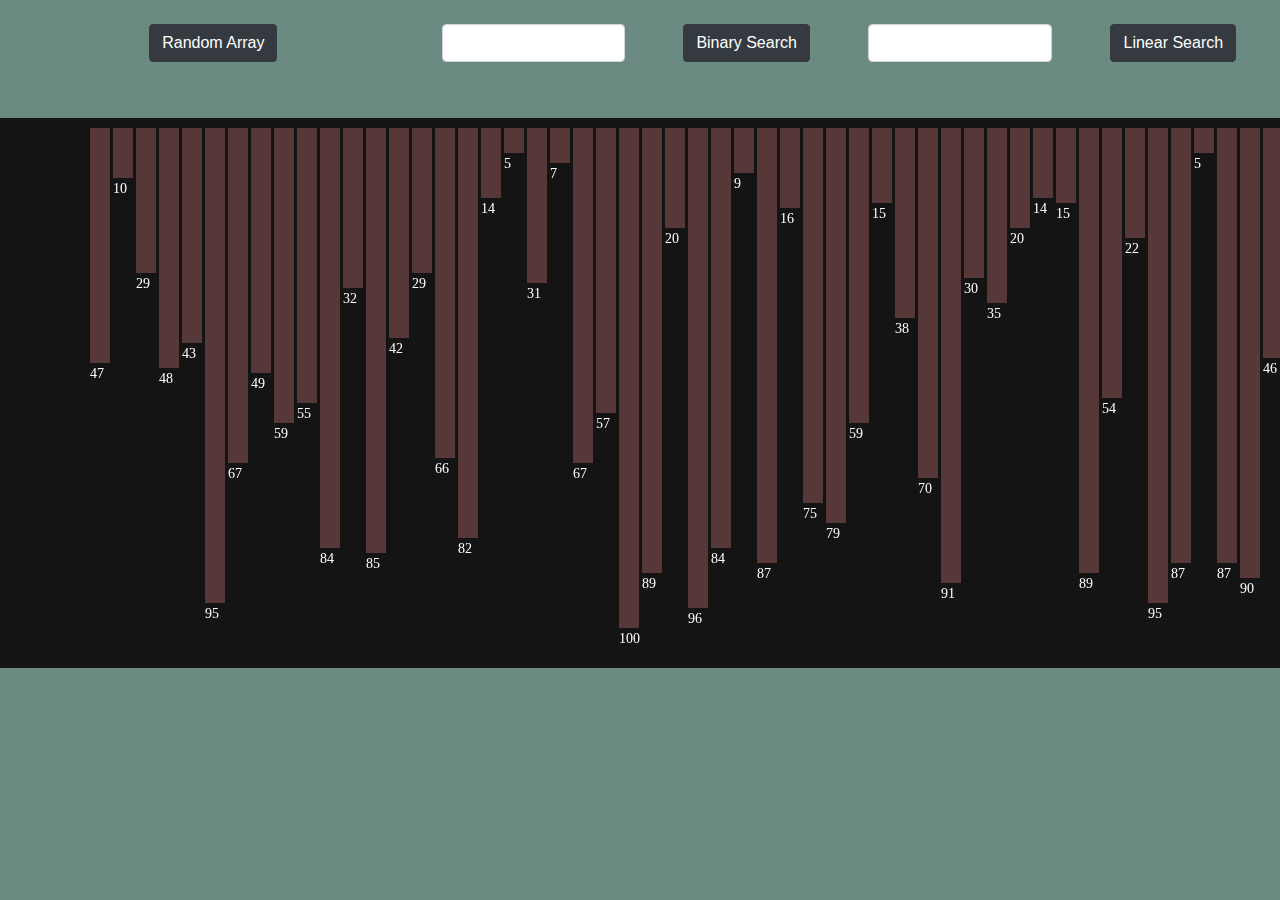
==== searching/index.html @ ffb3bcfe "add searching and soring" ====
<!DOCTYPE html>
<html lang="en">
  <head>
    <!-- Required meta tags -->
    <meta charset="utf-8">
    <meta name="viewport" content="width=device-width, initial-scale=1, shrink-to-fit=no">

    <!-- Bootstrap CSS -->
    <link rel="stylesheet" href="https://stackpath.bootstrapcdn.com/bootstrap/4.3.1/css/bootstrap.min.css" integrity="sha384-ggOyR0iXCbMQv3Xipma34MD+dH/1fQ784/j6cY/iJTQUOhcWr7x9JvoRxT2MZw1T" crossorigin="anonymous">
    <script src="https://code.jquery.com/jquery-3.3.1.slim.min.js" integrity="sha384-q8i/X+965DzO0rT7abK41JStQIAqVgRVzpbzo5smXKp4YfRvH+8abtTE1Pi6jizo" crossorigin="anonymous"></script>
    <script src="https://cdnjs.cloudflare.com/ajax/libs/popper.js/1.14.7/umd/popper.min.js" integrity="sha384-UO2eT0CpHqdSJQ6hJty5KVphtPhzWj9WO1clHTMGa3JDZwrnQq4sF86dIHNDz0W1" crossorigin="anonymous"></script>
    <script src="https://stackpath.bootstrapcdn.com/bootstrap/4.3.1/js/bootstrap.min.js" integrity="sha384-JjSmVgyd0p3pXB1rRibZUAYoIIy6OrQ6VrjIEaFf/nJGzIxFDsf4x0xIM+B07jRM" crossorigin="anonymous"></script>
  </body>
    <title>Searching</title>
  </head>
  <body style="background-color: #6a8a82;">
     <!-- 2b2b29  92053a-->
    <br>
        <div class="container-fluid">
            <div class="row">
                        <div class="col-lg-4 col-md-4 text-center">
                            <button id="generate" class="btn btn-primary btn-dark" >Random Array</button>
                        </div>
                        <div class="col-lg-2 col-md-2 text-center">
                            <input type="number" id="bkey" class="form-control">
                        </div>
                        <div class="col-lg-2 col-md-2 text-center">
                            <button id="binary" class="btn btn-primary btn-dark" >Binary Search</button>
                        </div>
                        <div class="col-lg-2 col-md-2 text-center">
                            <input type="number" id="lkey" class="form-control">
                        </div>
                        <div class="col-lg-2 col-md-2 text-center">
                            <button id="linear" class="btn btn-primary btn-dark" >Linear Search</button>
                        </div>

                </div>
            </div>
            <br>
            <h1 id="result" style="text-align: center;"></h1>
            <br>
            <canvas style="background-color: #141414;" id="canvas"></canvas>
        </div>
        <script src="main.js"></script>
</html>
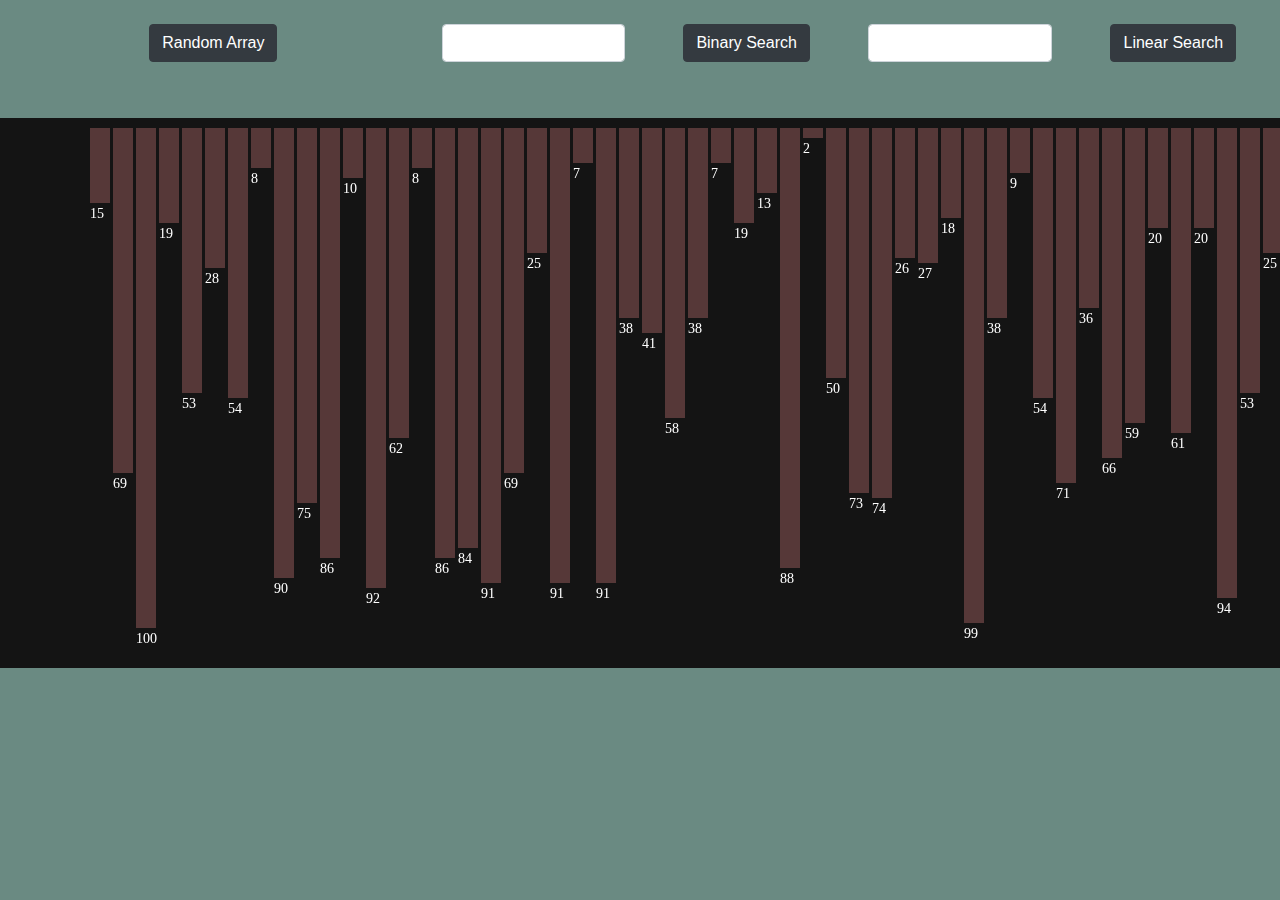
==== commit d5121a39: "add travel path project and searching modifed" ====
--- a/searching/index.html
+++ b/searching/index.html
@@ -10,7 +10,7 @@
     <script src="https://code.jquery.com/jquery-3.3.1.slim.min.js" integrity="sha384-q8i/X+965DzO0rT7abK41JStQIAqVgRVzpbzo5smXKp4YfRvH+8abtTE1Pi6jizo" crossorigin="anonymous"></script>
     <script src="https://cdnjs.cloudflare.com/ajax/libs/popper.js/1.14.7/umd/popper.min.js" integrity="sha384-UO2eT0CpHqdSJQ6hJty5KVphtPhzWj9WO1clHTMGa3JDZwrnQq4sF86dIHNDz0W1" crossorigin="anonymous"></script>
     <script src="https://stackpath.bootstrapcdn.com/bootstrap/4.3.1/js/bootstrap.min.js" integrity="sha384-JjSmVgyd0p3pXB1rRibZUAYoIIy6OrQ6VrjIEaFf/nJGzIxFDsf4x0xIM+B07jRM" crossorigin="anonymous"></script>
-  </body>
+
     <title>Searching</title>
   </head>
   <body style="background-color: #6a8a82;">
@@ -42,4 +42,5 @@
             <canvas style="background-color: #141414;" id="canvas"></canvas>
         </div>
         <script src="main.js"></script>
+        </body>
 </html>
